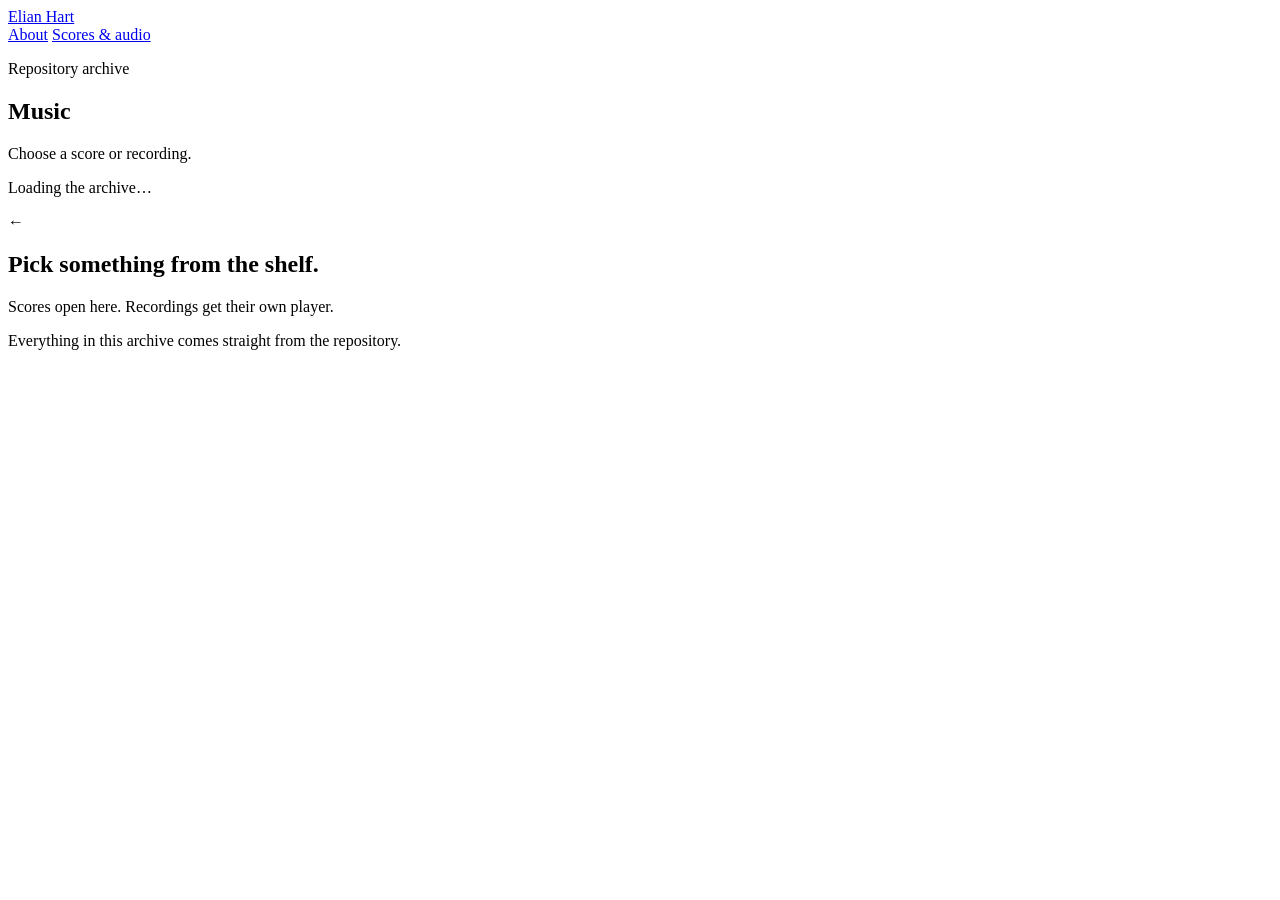
==== library.html @ ee5b7316 "Add repository-backed music library page" ====
<!doctype html>
<html lang="en">
<head>
  <meta charset="utf-8">
  <meta name="viewport" content="width=device-width, initial-scale=1">
  <title>Scores & audio — Elian Hart</title>
  <link rel="stylesheet" href="style.css">
</head>
<body>
  <header class="site-header">
    <a class="name" href="index.html">Elian Hart</a>
    <nav aria-label="Main navigation">
      <a href="index.html">About</a>
      <a class="active" href="library.html">Scores & audio</a>
    </nav>
  </header>

  <main class="library-page">
    <aside class="archive-panel">
      <div class="archive-heading">
        <p class="eyebrow">Repository archive</p>
        <h1>Music</h1>
        <p>Choose a score or recording.</p>
      </div>
      <div id="tree" class="tree" aria-live="polite">Loading the archive…</div>
    </aside>

    <section id="viewer" class="viewer" aria-live="polite">
      <div class="empty-state">
        <p class="scribble">←</p>
        <h2>Pick something from the shelf.</h2>
        <p>Scores open here. Recordings get their own player.</p>
      </div>
    </section>
  </main>

  <footer>Everything in this archive comes straight from the repository.</footer>
  <script src="library.js"></script>
</body>
</html>
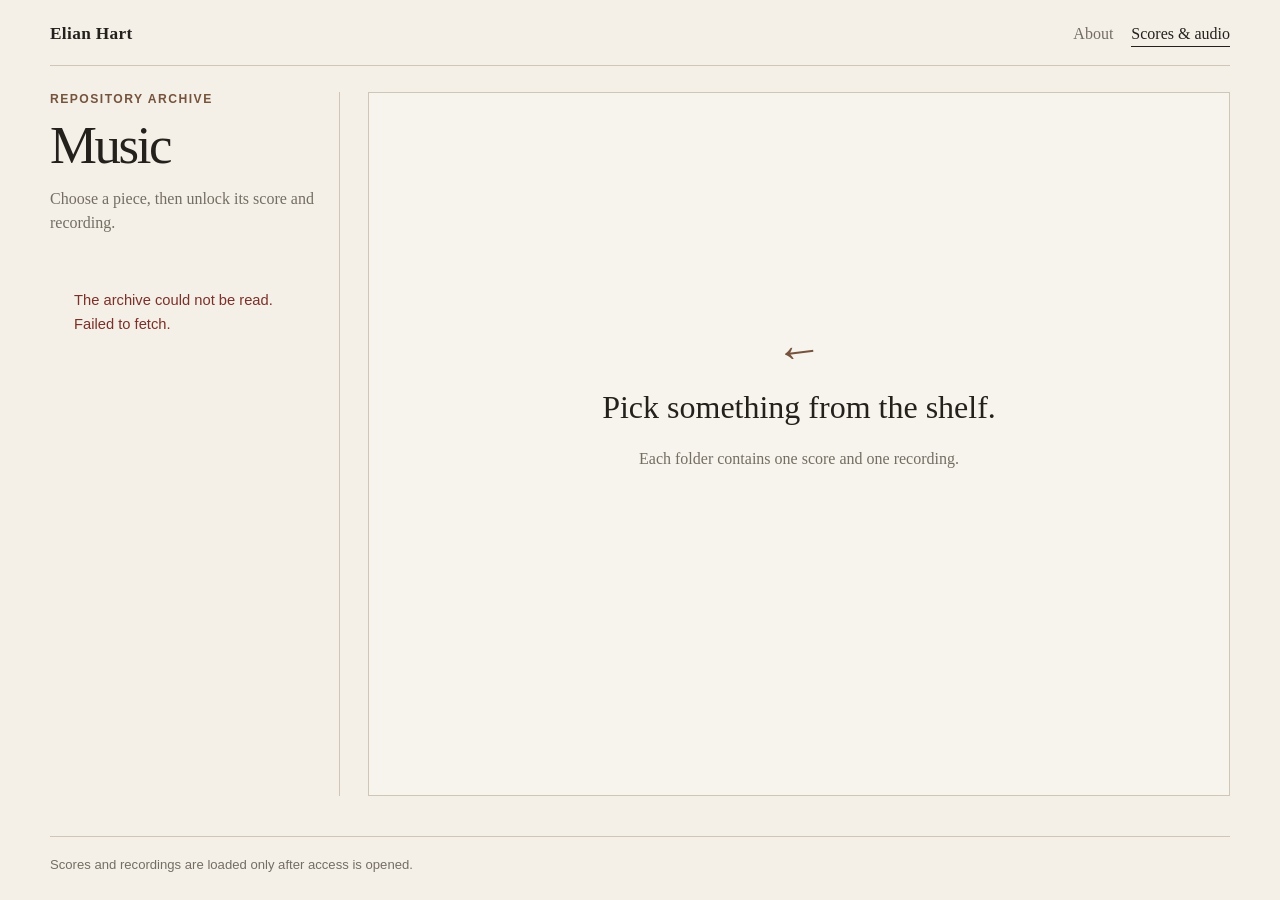
==== commit 04a262eb: "Discourage indexing of protected library" ====
--- a/library.html
+++ b/library.html
@@ -3,6 +3,9 @@
 <head>
   <meta charset="utf-8">
   <meta name="viewport" content="width=device-width, initial-scale=1">
+  <meta name="robots" content="noindex, nofollow, noarchive, nosnippet, noimageindex">
+  <meta name="googlebot" content="noindex, nofollow, noarchive, nosnippet, noimageindex">
+  <meta name="referrer" content="no-referrer">
   <title>Scores & audio — Elian Hart</title>
   <link rel="stylesheet" href="style.css">
 </head>
@@ -20,7 +23,7 @@
       <div class="archive-heading">
         <p class="eyebrow">Repository archive</p>
         <h1>Music</h1>
-        <p>Choose a score or recording.</p>
+        <p>Choose a piece, then unlock its score and recording.</p>
       </div>
       <div id="tree" class="tree" aria-live="polite">Loading the archive…</div>
     </aside>
@@ -29,12 +32,12 @@
       <div class="empty-state">
         <p class="scribble">←</p>
         <h2>Pick something from the shelf.</h2>
-        <p>Scores open here. Recordings get their own player.</p>
+        <p>Each folder contains one score and one recording.</p>
       </div>
     </section>
   </main>
 
-  <footer>Everything in this archive comes straight from the repository.</footer>
+  <footer>Scores and recordings are loaded only after access is opened.</footer>
   <script src="library.js"></script>
 </body>
 </html>
--- a/style.css
+++ b/style.css
@@ -0,0 +1,75 @@
+:root {
+  --paper: #f4f0e8;
+  --ink: #24211d;
+  --muted: #746d63;
+  --line: #cfc6b8;
+  --soft: #e8e0d4;
+  --accent: #76533c;
+  --max: 1180px;
+}
+
+* { box-sizing: border-box; }
+html { background: var(--paper); color: var(--ink); font-family: Georgia, 'Times New Roman', serif; }
+body { margin: 0; min-height: 100vh; display: flex; flex-direction: column; }
+a { color: inherit; }
+
+.site-header {
+  width: min(calc(100% - 36px), var(--max));
+  margin: 0 auto;
+  padding: 24px 0 18px;
+  display: flex;
+  justify-content: space-between;
+  align-items: baseline;
+  border-bottom: 1px solid var(--line);
+}
+.name { font-size: 1.08rem; font-weight: 700; text-decoration: none; letter-spacing: .02em; }
+nav { display: flex; gap: 18px; }
+nav a { color: var(--muted); text-decoration: none; padding-bottom: 3px; }
+nav a:hover, nav a.active { color: var(--ink); border-bottom: 1px solid currentColor; }
+
+.home { width: min(calc(100% - 36px), 980px); margin: auto; padding: 76px 0 90px; }
+.intro { max-width: 760px; }
+.eyebrow { margin: 0 0 13px; color: var(--accent); font: 700 .76rem/1.2 Arial, sans-serif; letter-spacing: .12em; text-transform: uppercase; }
+h1 { font-size: clamp(2.4rem, 7vw, 5.5rem); line-height: .98; letter-spacing: -.045em; margin: 0; font-weight: 500; }
+.lead { max-width: 650px; margin: 30px 0 20px; color: #4e4942; font-size: 1.18rem; line-height: 1.7; }
+.plain-link { display: inline-block; margin-top: 8px; color: var(--accent); text-underline-offset: 5px; }
+.note { margin: 80px 0 0 auto; max-width: 510px; padding: 24px 28px 26px; border: 1px solid var(--line); transform: rotate(-.4deg); background: rgba(255,255,255,.18); box-shadow: 4px 5px 0 var(--soft); }
+.note h2, .details h2 { margin: 0 0 12px; font-size: .9rem; font-family: Arial, sans-serif; text-transform: uppercase; letter-spacing: .1em; }
+.note p, .details p { line-height: 1.6; }
+.details { margin-top: 90px; display: grid; grid-template-columns: 1.5fr 1fr; gap: 60px; padding-top: 28px; border-top: 1px solid var(--line); }
+
+.library-page { flex: 1; width: min(calc(100% - 36px), var(--max)); margin: 0 auto; padding: 26px 0 40px; display: grid; grid-template-columns: 290px minmax(0,1fr); gap: 28px; min-height: 680px; }
+.archive-panel { border-right: 1px solid var(--line); padding-right: 24px; }
+.archive-heading h1 { font-size: 3.3rem; margin-bottom: 10px; }
+.archive-heading > p:last-child { color: var(--muted); line-height: 1.5; }
+.tree { margin-top: 30px; font-family: Arial, sans-serif; font-size: .92rem; }
+.tree-group { margin: 8px 0 13px; }
+.tree-folder { display: flex; gap: 7px; align-items: center; font-weight: 700; margin-bottom: 6px; }
+.tree-children { margin-left: 15px; padding-left: 13px; border-left: 1px solid var(--line); }
+.tree button { width: 100%; border: 0; background: transparent; color: var(--ink); text-align: left; font: inherit; padding: 7px 8px; cursor: pointer; border-radius: 3px; }
+.tree button:hover, .tree button.selected { background: var(--soft); }
+.file-mark { color: var(--accent); margin-right: 7px; }
+.viewer { min-width: 0; min-height: 620px; border: 1px solid var(--line); background: rgba(255,255,255,.22); position: relative; overflow: hidden; }
+.empty-state { min-height: 620px; display: grid; place-content: center; text-align: center; padding: 30px; color: var(--muted); }
+.empty-state h2 { color: var(--ink); font-weight: 500; font-size: 2rem; margin: 0 0 8px; }
+.scribble { color: var(--accent); font-size: 3rem; margin: 0 0 12px; transform: rotate(-7deg); }
+.viewer-head { display: flex; justify-content: space-between; gap: 20px; align-items: center; padding: 15px 18px; border-bottom: 1px solid var(--line); background: var(--paper); }
+.viewer-head h2 { margin: 0; font-size: 1.05rem; font-family: Arial, sans-serif; }
+.viewer-head a { color: var(--muted); font: .8rem Arial, sans-serif; }
+.score-frame { display: block; width: 100%; height: 760px; border: 0; background: white; }
+.audio-view { min-height: 560px; display: grid; place-content: center; padding: 40px; text-align: center; }
+.audio-view .record { width: 170px; height: 170px; border: 1px solid var(--ink); border-radius: 50%; margin: 0 auto 26px; display: grid; place-content: center; font-size: 3rem; box-shadow: inset 0 0 0 34px var(--soft); }
+audio { width: min(480px, 75vw); }
+.error { padding: 24px; color: #7b3028; line-height: 1.6; }
+footer { width: min(calc(100% - 36px), var(--max)); margin: 0 auto; padding: 20px 0 28px; border-top: 1px solid var(--line); color: var(--muted); font-size: .82rem; font-family: Arial, sans-serif; }
+
+@media (max-width: 760px) {
+  .site-header { align-items: flex-start; gap: 18px; }
+  nav { gap: 12px; font-size: .9rem; }
+  .home { padding-top: 52px; }
+  .details { grid-template-columns: 1fr; gap: 28px; }
+  .library-page { grid-template-columns: 1fr; }
+  .archive-panel { border-right: 0; border-bottom: 1px solid var(--line); padding: 0 0 22px; }
+  .viewer, .empty-state { min-height: 500px; }
+  .score-frame { height: 620px; }
+}
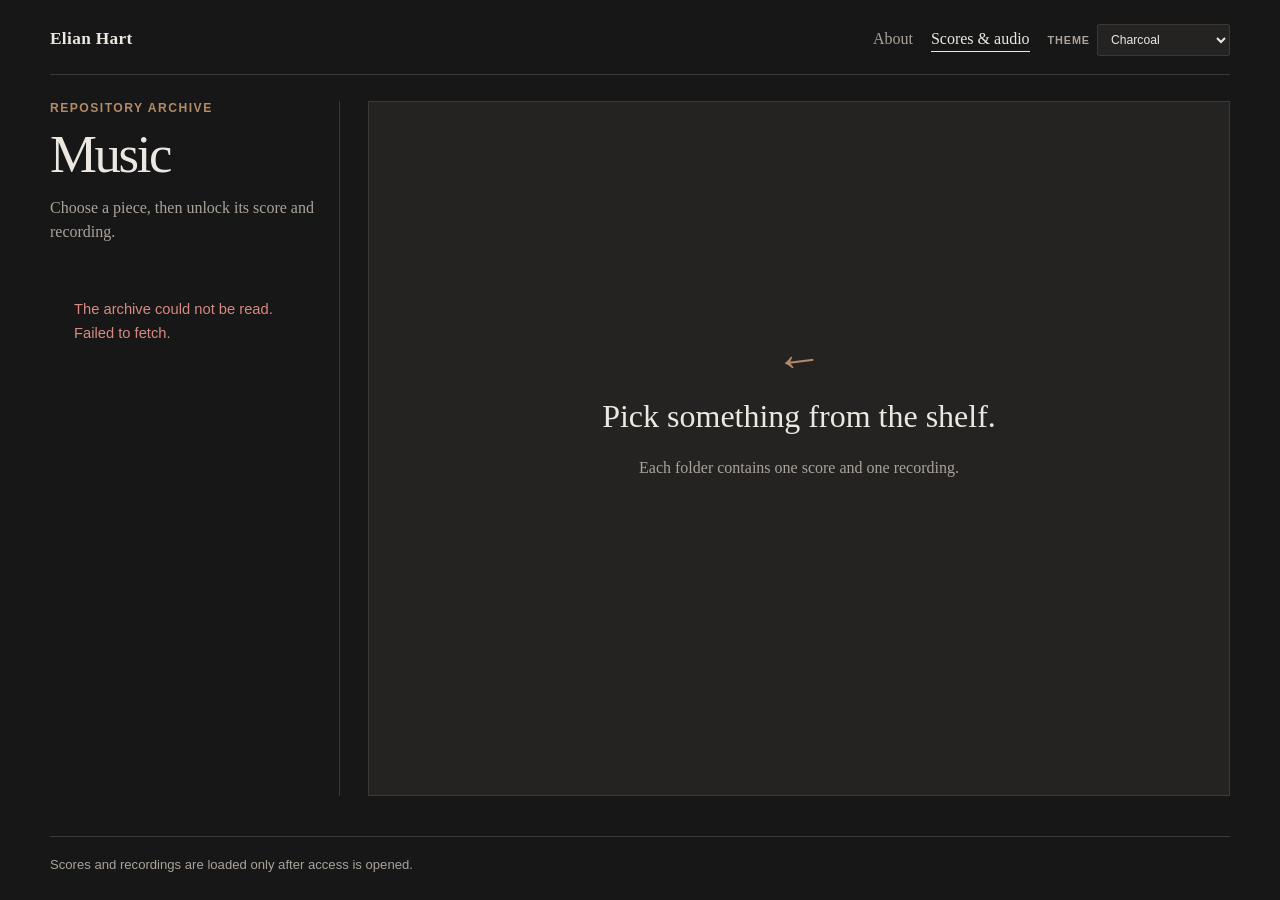
==== commit 32f9cad8: "Load theme selector in music archive" ====
--- a/library.html
+++ b/library.html
@@ -7,6 +7,7 @@
   <meta name="googlebot" content="noindex, nofollow, noarchive, nosnippet, noimageindex">
   <meta name="referrer" content="no-referrer">
   <title>Scores & audio — Elian Hart</title>
+  <script>document.documentElement.dataset.theme=localStorage.getItem('composer-theme')||'charcoal';</script>
   <link rel="stylesheet" href="style.css">
 </head>
 <body>
@@ -38,6 +39,7 @@
   </main>
 
   <footer>Scores and recordings are loaded only after access is opened.</footer>
+  <script src="theme.js"></script>
   <script src="library.js"></script>
 </body>
-</html>
+</html>
--- a/style.css
+++ b/style.css
@@ -1,15 +1,25 @@
 :root {
-  --paper: #f4f0e8;
-  --ink: #24211d;
-  --muted: #746d63;
-  --line: #cfc6b8;
-  --soft: #e8e0d4;
-  --accent: #76533c;
+  --paper: #171717;
+  --ink: #ece8e1;
+  --muted: #aaa39a;
+  --line: #3c3935;
+  --soft: #252321;
+  --accent: #b28b67;
   --max: 1180px;
 }
 
+:root[data-theme="midnight"] { --paper:#101722; --ink:#e8edf4; --muted:#98a4b3; --line:#2d3948; --soft:#192433; --accent:#7894b8; }
+:root[data-theme="forest"] { --paper:#101813; --ink:#e4ebe5; --muted:#97a59a; --line:#2b3b30; --soft:#18241c; --accent:#7f9b82; }
+:root[data-theme="burgundy"] { --paper:#1a1114; --ink:#eee5e7; --muted:#aa969b; --line:#422b31; --soft:#27191d; --accent:#a66d79; }
+:root[data-theme="slate"] { --paper:#161a1e; --ink:#e9ecef; --muted:#9da5ac; --line:#353d44; --soft:#20262b; --accent:#8495a3; }
+:root[data-theme="aubergine"] { --paper:#171218; --ink:#eee7ef; --muted:#a89daa; --line:#3d3040; --soft:#241b26; --accent:#967b9c; }
+:root[data-theme="espresso"] { --paper:#191411; --ink:#eee8e3; --muted:#aa9e95; --line:#43352d; --soft:#271e19; --accent:#a47d62; }
+:root[data-theme="petrol"] { --paper:#0f181a; --ink:#e4ecec; --muted:#93a5a6; --line:#294044; --soft:#172528; --accent:#6f999b; }
+:root[data-theme="graphite"] { --paper:#141516; --ink:#e7e7e5; --muted:#9d9e9c; --line:#343637; --soft:#202223; --accent:#8d918c; }
+:root[data-theme="black-gold"] { --paper:#11110f; --ink:#eeeadd; --muted:#aaa38d; --line:#3e392a; --soft:#1e1c16; --accent:#b49a5d; }
+
 * { box-sizing: border-box; }
-html { background: var(--paper); color: var(--ink); font-family: Georgia, 'Times New Roman', serif; }
+html { background: var(--paper); color: var(--ink); font-family: Georgia, 'Times New Roman', serif; transition: background .18s ease, color .18s ease; }
 body { margin: 0; min-height: 100vh; display: flex; flex-direction: column; }
 a { color: inherit; }
 
@@ -20,20 +30,23 @@
   display: flex;
   justify-content: space-between;
   align-items: baseline;
+  gap: 18px;
   border-bottom: 1px solid var(--line);
 }
 .name { font-size: 1.08rem; font-weight: 700; text-decoration: none; letter-spacing: .02em; }
-nav { display: flex; gap: 18px; }
+nav { display: flex; gap: 18px; margin-left: auto; }
 nav a { color: var(--muted); text-decoration: none; padding-bottom: 3px; }
 nav a:hover, nav a.active { color: var(--ink); border-bottom: 1px solid currentColor; }
+.theme-picker { display:flex; align-items:center; gap:7px; color:var(--muted); font:700 .68rem Arial,sans-serif; letter-spacing:.08em; text-transform:uppercase; }
+.theme-picker select { border:1px solid var(--line); background:var(--soft); color:var(--ink); padding:7px 28px 7px 9px; border-radius:2px; font:normal .76rem Arial,sans-serif; cursor:pointer; }
 
 .home { width: min(calc(100% - 36px), 980px); margin: auto; padding: 76px 0 90px; }
 .intro { max-width: 760px; }
 .eyebrow { margin: 0 0 13px; color: var(--accent); font: 700 .76rem/1.2 Arial, sans-serif; letter-spacing: .12em; text-transform: uppercase; }
 h1 { font-size: clamp(2.4rem, 7vw, 5.5rem); line-height: .98; letter-spacing: -.045em; margin: 0; font-weight: 500; }
-.lead { max-width: 650px; margin: 30px 0 20px; color: #4e4942; font-size: 1.18rem; line-height: 1.7; }
+.lead { max-width: 650px; margin: 30px 0 20px; color: var(--muted); font-size: 1.18rem; line-height: 1.7; }
 .plain-link { display: inline-block; margin-top: 8px; color: var(--accent); text-underline-offset: 5px; }
-.note { margin: 80px 0 0 auto; max-width: 510px; padding: 24px 28px 26px; border: 1px solid var(--line); transform: rotate(-.4deg); background: rgba(255,255,255,.18); box-shadow: 4px 5px 0 var(--soft); }
+.note { margin: 80px 0 0 auto; max-width: 510px; padding: 24px 28px 26px; border: 1px solid var(--line); transform: rotate(-.4deg); background: var(--soft); box-shadow: 4px 5px 0 rgba(0,0,0,.22); }
 .note h2, .details h2 { margin: 0 0 12px; font-size: .9rem; font-family: Arial, sans-serif; text-transform: uppercase; letter-spacing: .1em; }
 .note p, .details p { line-height: 1.6; }
 .details { margin-top: 90px; display: grid; grid-template-columns: 1.5fr 1fr; gap: 60px; padding-top: 28px; border-top: 1px solid var(--line); }
@@ -49,7 +62,7 @@
 .tree button { width: 100%; border: 0; background: transparent; color: var(--ink); text-align: left; font: inherit; padding: 7px 8px; cursor: pointer; border-radius: 3px; }
 .tree button:hover, .tree button.selected { background: var(--soft); }
 .file-mark { color: var(--accent); margin-right: 7px; }
-.viewer { min-width: 0; min-height: 620px; border: 1px solid var(--line); background: rgba(255,255,255,.22); position: relative; overflow: hidden; }
+.viewer { min-width: 0; min-height: 620px; border: 1px solid var(--line); background: var(--soft); position: relative; overflow: hidden; }
 .empty-state { min-height: 620px; display: grid; place-content: center; text-align: center; padding: 30px; color: var(--muted); }
 .empty-state h2 { color: var(--ink); font-weight: 500; font-size: 2rem; margin: 0 0 8px; }
 .scribble { color: var(--accent); font-size: 3rem; margin: 0 0 12px; transform: rotate(-7deg); }
@@ -58,18 +71,19 @@
 .viewer-head a { color: var(--muted); font: .8rem Arial, sans-serif; }
 .score-frame { display: block; width: 100%; height: 760px; border: 0; background: white; }
 .audio-view { min-height: 560px; display: grid; place-content: center; padding: 40px; text-align: center; }
-.audio-view .record { width: 170px; height: 170px; border: 1px solid var(--ink); border-radius: 50%; margin: 0 auto 26px; display: grid; place-content: center; font-size: 3rem; box-shadow: inset 0 0 0 34px var(--soft); }
+.audio-view .record { width: 170px; height: 170px; border: 1px solid var(--ink); border-radius: 50%; margin: 0 auto 26px; display: grid; place-content: center; font-size: 3rem; box-shadow: inset 0 0 0 34px var(--paper); }
 audio { width: min(480px, 75vw); }
-.error { padding: 24px; color: #7b3028; line-height: 1.6; }
+.error { padding: 24px; color: #d68b80; line-height: 1.6; }
 footer { width: min(calc(100% - 36px), var(--max)); margin: 0 auto; padding: 20px 0 28px; border-top: 1px solid var(--line); color: var(--muted); font-size: .82rem; font-family: Arial, sans-serif; }
 
 @media (max-width: 760px) {
-  .site-header { align-items: flex-start; gap: 18px; }
-  nav { gap: 12px; font-size: .9rem; }
+  .site-header { align-items: flex-start; gap: 12px; flex-wrap:wrap; }
+  nav { gap: 12px; font-size: .9rem; order:3; width:100%; margin-left:0; }
+  .theme-picker { margin-left:auto; }
   .home { padding-top: 52px; }
   .details { grid-template-columns: 1fr; gap: 28px; }
   .library-page { grid-template-columns: 1fr; }
   .archive-panel { border-right: 0; border-bottom: 1px solid var(--line); padding: 0 0 22px; }
   .viewer, .empty-state { min-height: 500px; }
   .score-frame { height: 620px; }
-}
+}
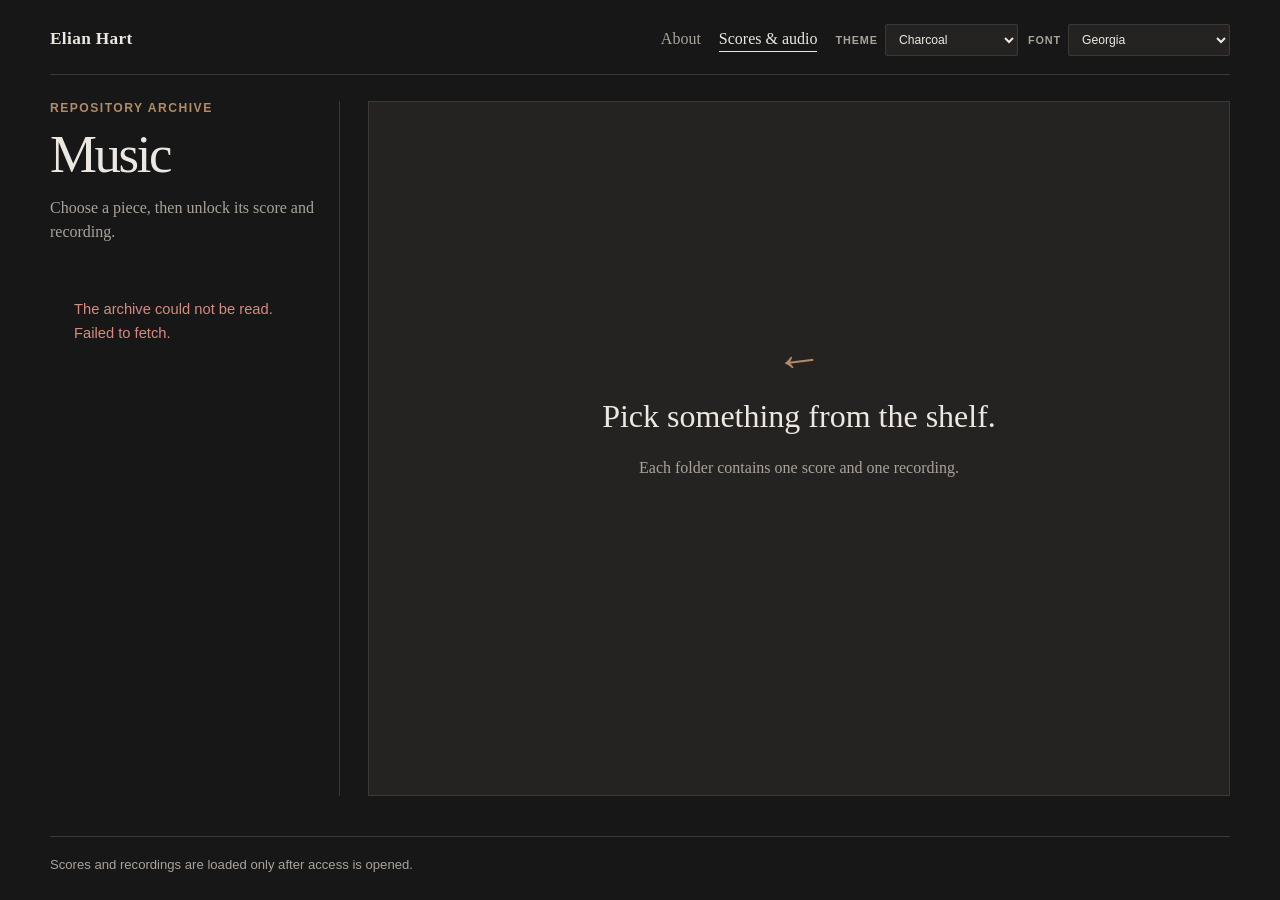
==== commit 7508cf11: "Refresh theme assets on archive page" ====
--- a/library.html
+++ b/library.html
@@ -7,8 +7,8 @@
   <meta name="googlebot" content="noindex, nofollow, noarchive, nosnippet, noimageindex">
   <meta name="referrer" content="no-referrer">
   <title>Scores & audio — Elian Hart</title>
-  <script>document.documentElement.dataset.theme=localStorage.getItem('composer-theme')||'charcoal';</script>
-  <link rel="stylesheet" href="style.css">
+  <script>document.documentElement.dataset.theme=localStorage.getItem('composer-theme')||'charcoal';document.documentElement.dataset.font=localStorage.getItem('composer-font')||'georgia';</script>
+  <link rel="stylesheet" href="style.css?v=4">
 </head>
 <body>
   <header class="site-header">
@@ -39,7 +39,7 @@
   </main>
 
   <footer>Scores and recordings are loaded only after access is opened.</footer>
-  <script src="theme.js"></script>
+  <script src="theme.js?v=4"></script>
   <script src="library.js"></script>
 </body>
 </html>
--- a/style.css
+++ b/style.css
@@ -6,6 +6,7 @@
   --soft: #252321;
   --accent: #b28b67;
   --max: 1180px;
+  --site-font: Georgia, 'Times New Roman', serif;
 }
 
 :root[data-theme="midnight"] { --paper:#101722; --ink:#e8edf4; --muted:#98a4b3; --line:#2d3948; --soft:#192433; --accent:#7894b8; }
@@ -18,8 +19,19 @@
 :root[data-theme="graphite"] { --paper:#141516; --ink:#e7e7e5; --muted:#9d9e9c; --line:#343637; --soft:#202223; --accent:#8d918c; }
 :root[data-theme="black-gold"] { --paper:#11110f; --ink:#eeeadd; --muted:#aaa38d; --line:#3e392a; --soft:#1e1c16; --accent:#b49a5d; }
 
+:root[data-font="georgia"] { --site-font: Georgia, 'Times New Roman', serif; }
+:root[data-font="baskerville"] { --site-font: Baskerville, 'Baskerville Old Face', Georgia, serif; }
+:root[data-font="garamond"] { --site-font: Garamond, 'EB Garamond', Georgia, serif; }
+:root[data-font="times"] { --site-font: 'Times New Roman', Times, serif; }
+:root[data-font="palatino"] { --site-font: Palatino, 'Palatino Linotype', serif; }
+:root[data-font="book-antiqua"] { --site-font: 'Book Antiqua', Palatino, serif; }
+:root[data-font="trebuchet"] { --site-font: 'Trebuchet MS', Arial, sans-serif; }
+:root[data-font="arial"] { --site-font: Arial, Helvetica, sans-serif; }
+:root[data-font="verdana"] { --site-font: Verdana, Geneva, sans-serif; }
+:root[data-font="courier"] { --site-font: 'Courier New', Courier, monospace; }
+
 * { box-sizing: border-box; }
-html { background: var(--paper); color: var(--ink); font-family: Georgia, 'Times New Roman', serif; transition: background .18s ease, color .18s ease; }
+html { background: var(--paper); color: var(--ink); font-family: var(--site-font); transition: background .18s ease, color .18s ease; }
 body { margin: 0; min-height: 100vh; display: flex; flex-direction: column; }
 a { color: inherit; }
 
@@ -37,8 +49,9 @@
 nav { display: flex; gap: 18px; margin-left: auto; }
 nav a { color: var(--muted); text-decoration: none; padding-bottom: 3px; }
 nav a:hover, nav a.active { color: var(--ink); border-bottom: 1px solid currentColor; }
-.theme-picker { display:flex; align-items:center; gap:7px; color:var(--muted); font:700 .68rem Arial,sans-serif; letter-spacing:.08em; text-transform:uppercase; }
-.theme-picker select { border:1px solid var(--line); background:var(--soft); color:var(--ink); padding:7px 28px 7px 9px; border-radius:2px; font:normal .76rem Arial,sans-serif; cursor:pointer; }
+.site-pickers { display:flex; align-items:center; gap:10px; }
+.site-picker { display:flex; align-items:center; gap:7px; color:var(--muted); font:700 .68rem Arial,sans-serif; letter-spacing:.08em; text-transform:uppercase; }
+.site-picker select { border:1px solid var(--line); background:var(--soft); color:var(--ink); padding:7px 28px 7px 9px; border-radius:2px; font:normal .76rem Arial,sans-serif; cursor:pointer; }
 
 .home { width: min(calc(100% - 36px), 980px); margin: auto; padding: 76px 0 90px; }
 .intro { max-width: 760px; }
@@ -79,7 +92,7 @@
 @media (max-width: 760px) {
   .site-header { align-items: flex-start; gap: 12px; flex-wrap:wrap; }
   nav { gap: 12px; font-size: .9rem; order:3; width:100%; margin-left:0; }
-  .theme-picker { margin-left:auto; }
+  .site-pickers { margin-left:auto; flex-wrap:wrap; justify-content:flex-end; }
   .home { padding-top: 52px; }
   .details { grid-template-columns: 1fr; gap: 28px; }
   .library-page { grid-template-columns: 1fr; }
